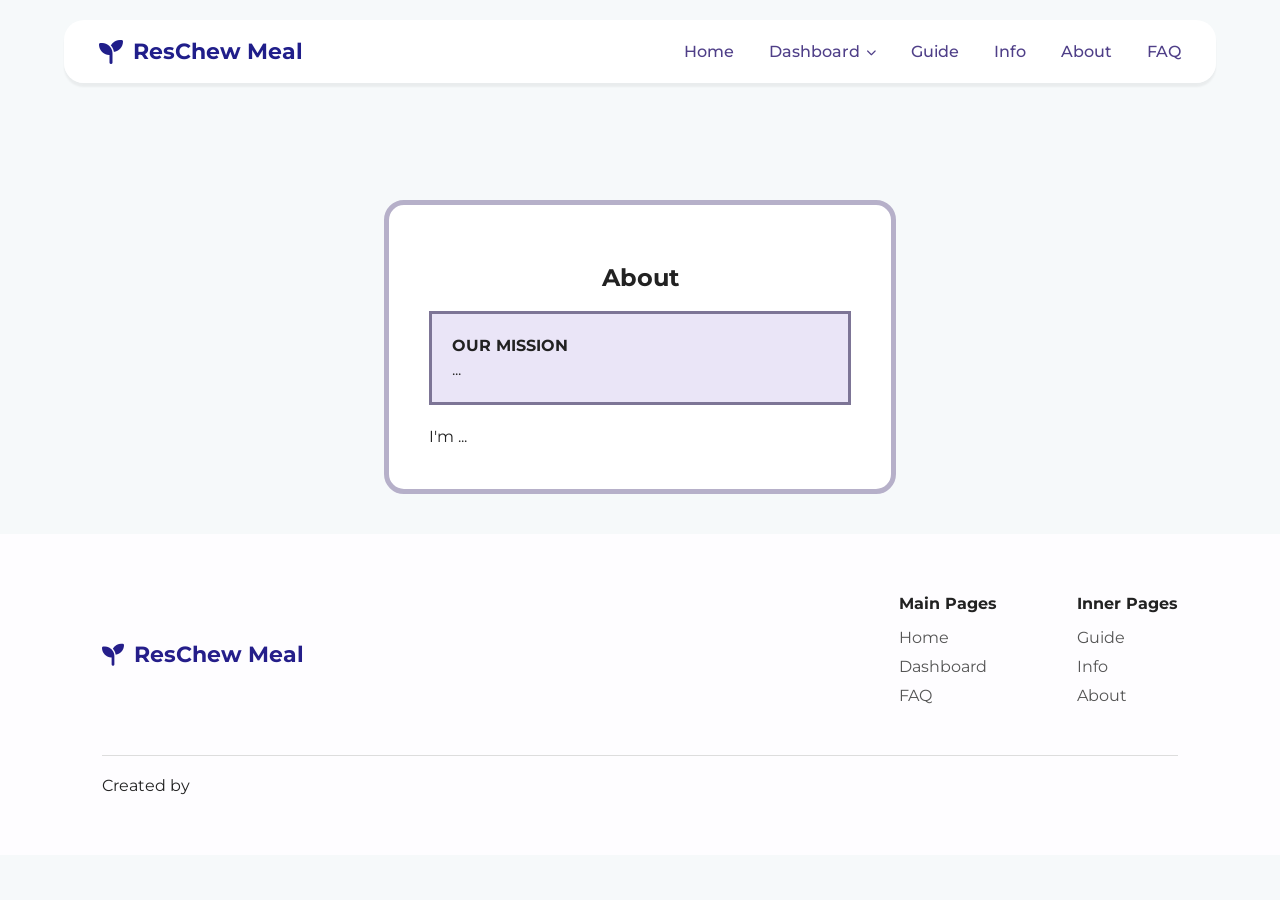
==== templates/about.html @ 02ee984f "draft" ====
<!DOCTYPE html>
<html lang="en-US">

<head>
    <meta charset="UTF-8">
    <meta name="viewport" content="width=device-width, initial-scale=1.0">
    <title>SPARC</title>
    <link rel="stylesheet" href="../static/style.css">
    <link href="https://fonts.googleapis.com/css2?family=Inter:wght@300;400;500;600;700;800&display=swap"
        rel="stylesheet">
    <link rel="preconnect" href="https://fonts.googleapis.com">
    <link rel="preconnect" href="https://fonts.gstatic.com" crossorigin>
    <link href="https://fonts.googleapis.com/css2?family=Montserrat:ital,wght@0,100..900;1,100..900&display=swap"
        rel="stylesheet">
    <link rel="stylesheet" href="https://cdnjs.cloudflare.com/ajax/libs/font-awesome/6.5.1/css/all.min.css">
</head>

<body>
    <header class="header">
        <nav class="navbar">
            <div class="logo">
                <i class="fa-solid fa-seedling"></i>
                <span>ResChew Meal</span>
            </div>
            <ul class="nav-links">
                <li><a href="index.html">Home</a></li>
                <li class="dropdown">
                    <a href="#" class="dropdown-toggle">Dashboard <i class="fa-solid fa-chevron-down"></i></a>
                    <ul class="dropdown-menu">
                        <li><a href="restaurant.html">Restaurant</a></li>
                        <li><a href="foodbank.html">Food Bank</a></li>
                        <li><a href="delivery.html">Delivery</a></li>
                    </ul>
                </li>
                <li><a href="guide.html">Guide</a></li>
                <li><a href="info.html">Info</a></li>
                <li><a href="about.html">About</a></li>
                <li><a href="faq.html">FAQ</a></li>
            </ul>
        </nav>
    </header>
    <div class="guide">
        <h2>About</h2>
        <div class="imp-notice">
            <p>
                <strong>OUR MISSION</strong><br>
                ...
            </p>
        </div>
        <p>
            I'm ...
        </p>
    </div>
    <footer>
        <div class="footer-container">
            <div class="footer-logo">
                <i class="fa-solid fa-seedling"></i>
                <span>ResChew Meal</span>
            </div>
            <div class="footer-links">
                <div>
                    <h4>Main Pages</h4>
                    <a href="index.html">Home</a>
                    <a href="dashboard.html">Dashboard</a>
                    <a href="faq.html">FAQ</a>
                </div>

                <div>
                    <h4>Inner Pages</h4>
                    <a href="guide.html">Guide</a>
                    <a href="info.html">Info</a>
                    <a href="about.html">About</a>
                </div>
            </div>
        </div>
        <hr>
        <p class="creator">
            Created by
        </p>
    </footer>

</body>

</html>
---- static/style.css ----
* {
    margin: 0;
    padding: 0;
    box-sizing: border-box;
}

body {
    font-family: "Montserrat", sans-serif;
    color: #222;
    background: #f6f9fa;
}

a {
    text-decoration: none;
    color: inherit;
}

ul {
    list-style: none;
}

.header {
    position: fixed;
    top: 20px;
    left: 50%;
    transform: translateX(-50%);
    width: 90%;
    max-width: 1200px;
    z-index: 1000;
}

.navbar {
    display: flex;
    justify-content: space-between;
    align-items: center;
    padding: 18px 35px;
    background: #fffffff2;
    border-radius: 20px;
    box-shadow: 0 4px 2px rgba(0, 0, 0, .05);
}

.logo {
    display: flex;
    align-items: center;
    gap: 10px;
    font-size: 22px;
    font-weight: 700;
    color: #201e8a;
}

.logo i {
    font-size: 24px;
}

.nav-links {
    display: flex;
    gap: 35px;
}

.nav-links a {
    font-weight: 500;
    transition: .5s;
    color: #4f3f88;
}

.nav-links a:hover {
    color: #180d35;
    font-weight: bold;
}

footer {
    padding: 60px 8%;
    background: #fefdff;
}

.footer-container {
    display: flex;
    justify-content: space-between;
    flex-wrap: wrap;
    gap: 50px;
}

.footer-logo {
    display: flex;
    align-items: center;
    gap: 10px;
    font-size: 22px;
    font-weight: 700;
    color: #251e8a;
}

.footer-links {
    display: flex;
    gap: 80px;
}

.footer-links h4 {
    margin-bottom: 15px;
}

.footer-links a {
    display: block;
    margin-bottom: 10px;
    color: #555;
}

.footer-links a:hover {
    color: #1e208a;
}

hr {
    margin: 40px 0 20px;
    border: none;
    border-top: 1px solid #ddd;
}

.copyright {
    text-align: center;
    color: #777;
}

.hero {
    min-height: 85vh;
    display: flex;
    justify-content: center;
    align-items: center;
    text-align: center;
    padding: 120px 10% 60px;
    background-image: url("background.png");
    background-size: cover;
    background-position: center;
    background-repeat: no-repeat;
}

.hero-content {
    max-width: 900px;
}

.hero h1 {
    font-size: 4.5rem;
    line-height: 1.1;
    font-weight: 700;
    color: #1f1d2b;
    margin-bottom: 25px;
}

.hero h4 {
    font-size: 1.35rem;
    color: #5c5c6d;
}

.hero-content>a {
    background: #5c5d8a;
    color: #ffffff;
    padding: 12px 22px;
    border-radius: 25px;
    transition: .3s;
}

.hero-content>a:hover {
    background: #080d58;
    transform: translateY(-2px);
}

.dashboard-container {
    display: flex;
    gap: 30px;
    padding: 200px 40px 40px;
    max-width: 1400px;
    width: 90%;
    margin: 0 auto;
}

#map {
    width: 100%;
    height: 600px;
}

.dropdown {
    position: relative;
}

.dropdown-toggle {
    display: flex;
    align-items: center;
    gap: 6px;
}

.dropdown-toggle i {
    font-size: 10px;
    transition: transform 0.3s ease;
}

.dropdown-menu {
    position: absolute;
    top: calc(100% + 12px);
    right: 0;
    min-width: 170px;
    padding: 10px;
    background: #ffffff;
    border-radius: 14px;
    box-shadow: 0 8px 25px rgba(0, 0, 0, 0.12);
    opacity: 0;
    visibility: hidden;
    transform: translateY(-8px);
    transition: all 0.25s ease;
}

.dropdown-menu li {
    width: 100%;
}

.dropdown-menu a {
    display: block;
    padding: 10px 14px;
    border-radius: 10px;
    color: #4f3f88;
    font-weight: 500;
}

.dropdown-menu a:hover {
    background: #f1eff9;
    color: #201e8a;
}

.dropdown:hover .dropdown-menu {
    opacity: 1;
    visibility: visible;
    transform: translateY(0);
}

.dropdown:hover .dropdown-toggle i {
    transform: rotate(180deg);
}

.restaurant-layout {
    display: flex;
    min-height: 100vh;
    padding-top: 120px;
}

.restaurant-sidebar {
    width: 240px;
    min-height: calc(100vh - 120px);
    padding: 30px 20px;
    background: #ffffff;
    border-right: 1px solid #e8e8e8;
    border-radius: 10px;
}

.sidebar-title {
    display: flex;
    align-items: center;
    gap: 10px;
    padding: 0 15px;
    margin-bottom: 35px;

    font-size: 20px;
    font-weight: 700;
    color: #201e8a;
}

.sidebar-title i {
    font-size: 22px;
}

.sidebar-nav {
    display: flex;
    flex-direction: column;
    gap: 8px;
}

.sidebar-link {
    display: flex;
    align-items: center;
    gap: 14px;

    padding: 13px 15px;
    border-radius: 12px;

    color: #555;
    font-weight: 500;

    transition: 0.2s ease;
}

.sidebar-link i {
    width: 20px;
    text-align: center;
}

.sidebar-link:hover {
    background: #f1eff9;
    color: #201e8a;
}

.sidebar-link.active {
    background: #e9e7f7;
    color: #201e8a;
    font-weight: 600;
}

.restaurant-content {
    flex: 1;
    padding: 40px;
}

.dashboard-page h1 {
    margin-bottom: 10px;
    font-size: 32px;
    color: #201e8a;
}

.dashboard-page p {
    color: #666;
}

.hidden {
    display: none;
}

.post-header {
    margin-bottom: 25px;
}

.post-header h1 {
    margin-bottom: 8px;
}

.post-header p {
    color: #666;
}

.post-container {
    display: flex;
    gap: 25px;
    width: 100%;
    height: 600px;
}

.post-map-container {
    flex: 1;
    min-width: 0;
    border-radius: 16px;
    overflow: hidden;
    background: #ddd;
}

#map {
    width: 100%;
    height: 100%;
}

.post-form {
    width: 350px;
    padding: 25px;
    background: #ffffff;
    border-radius: 16px;
    box-shadow: 0 4px 20px rgba(0, 0, 0, 0.06);
    overflow-y: auto;
}

.post-form h2 {
    margin-bottom: 25px;
    font-size: 22px;
    color: #201e8a;
}

.form-group {
    margin-bottom: 20px;
}

.form-group label {
    display: block;
    margin-bottom: 8px;
    font-size: 14px;
    font-weight: 600;
    color: #444;
}

.form-group label i {
    margin-right: 6px;
    color: #4f3f88;
}

.form-group input,
.form-group textarea {
    width: 100%;
    padding: 11px 13px;
    border: 1px solid #ddd;
    border-radius: 10px;
    font-family: inherit;
    font-size: 14px;
    outline: none;
    transition: 0.2s;
}

.form-group input:focus,
.form-group textarea:focus {
    border-color: #4f3f88;
    box-shadow: 0 0 0 3px rgba(79, 63, 136, 0.08);
}

.form-group textarea {
    resize: vertical;
}

#use-map-btn {
    width: 100%;
    margin-top: 8px;
    padding: 9px;
    border: none;
    border-radius: 9px;
    background: #f1eff9;
    color: #4f3f88;
    font-family: inherit;
    font-weight: 600;
    cursor: pointer;
    transition: 0.2s;
}

#use-map-btn:hover {
    background: #e4e1f3;
}

.post-button {
    width: 100%;
    padding: 13px;
    border: none;
    border-radius: 10px;
    background: #5c5d8a;
    color: white;
    font-family: inherit;
    font-size: 15px;
    font-weight: 600;
    cursor: pointer;
    transition: 0.2s;
}

.post-button:hover {
    background: #080d58;
    transform: translateY(-1px);
}

.guide {
    width: 40%;
    max-width: 900px;
    margin: 200px auto 40px;
    display: flex;
    flex-direction: column;
    padding: 40px;
    border: 5px solid #b6b0c9;
    border-radius: 20px;
    background: white;
    font-family: "Montserrat", sans-serif;
    line-height: 1.5;
}

.guide>h2 {
    text-align: center;
    padding: 15px;
}

.imp-notice {
    border: 3px solid #7d7596;
    padding: 20px;
    background-color: #eae5f7;
    margin-bottom: 20px;
}

.guide>h3 {
    padding: 10px;
    text-align: center;
}

.guide>h4 {
    margin-top: 20px;
    text-align: left;
    padding: 5px;
    padding-left: 0px;

    font-size: 1.07rem;
}
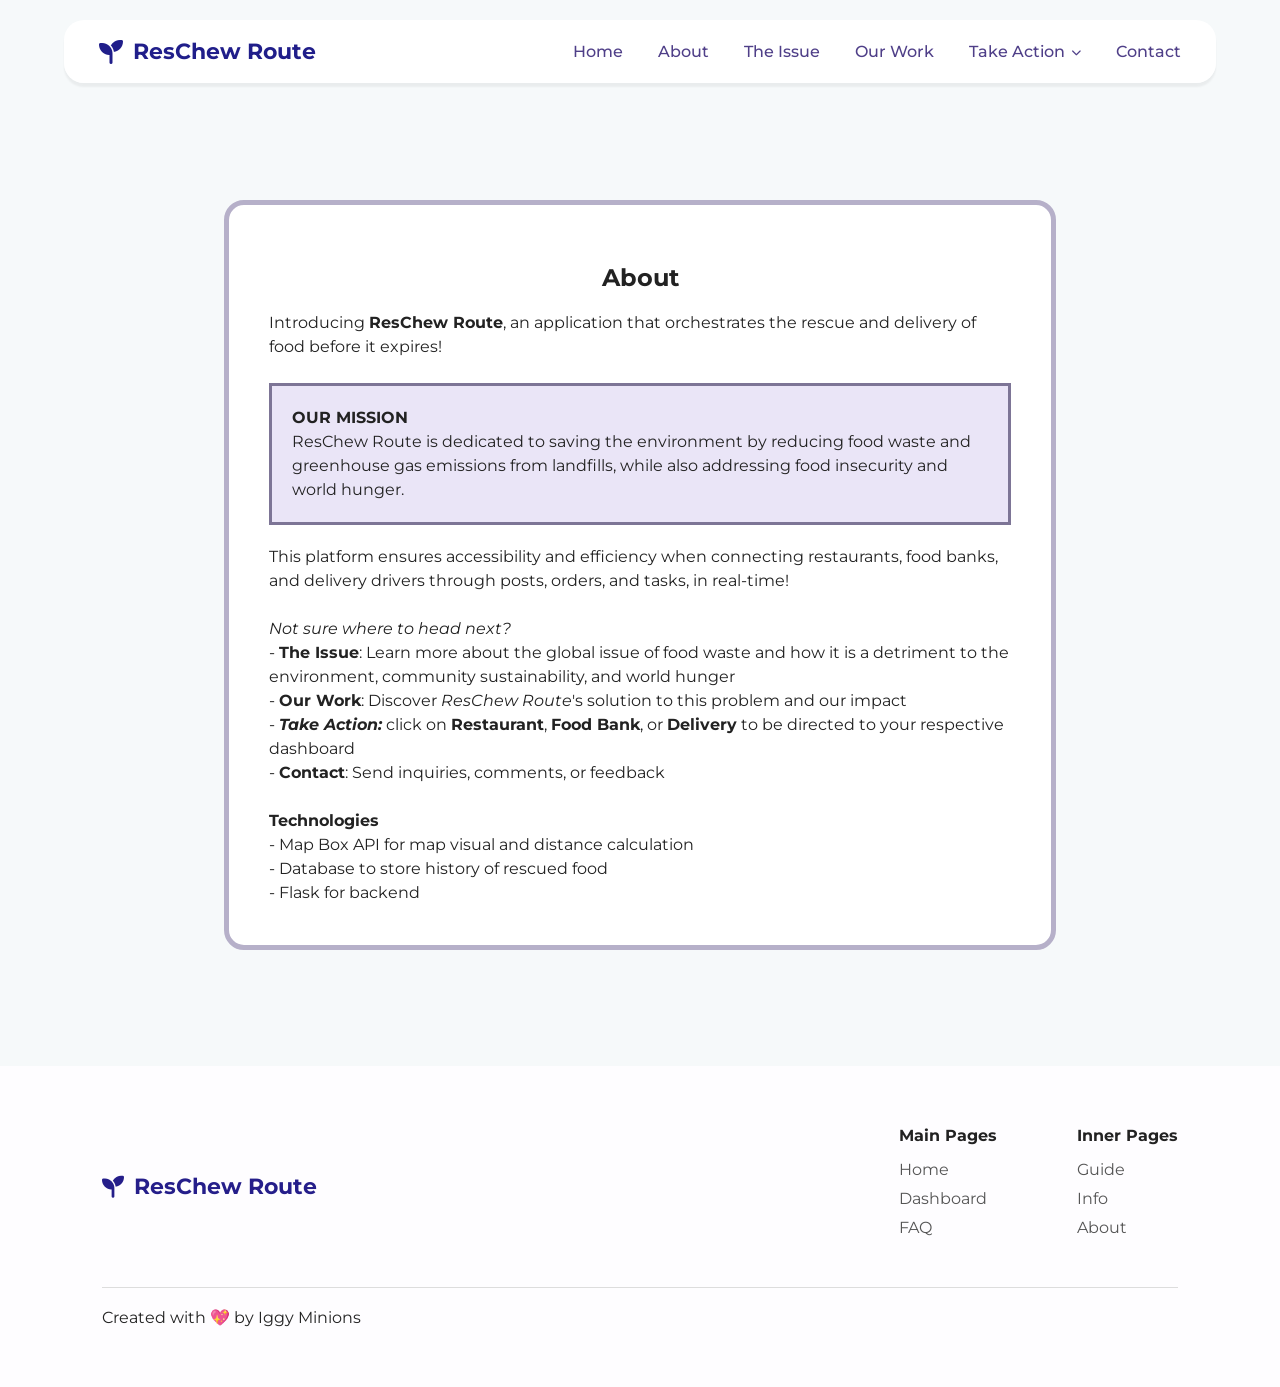
==== commit a2809fa1: "created new pages" ====
--- a/templates/about.html
+++ b/templates/about.html
@@ -4,7 +4,7 @@
 <head>
     <meta charset="UTF-8">
     <meta name="viewport" content="width=device-width, initial-scale=1.0">
-    <title>SPARC</title>
+    <title>ResChew Route</title>
     <link rel="stylesheet" href="../static/style.css">
     <link href="https://fonts.googleapis.com/css2?family=Inter:wght@300;400;500;600;700;800&display=swap"
         rel="stylesheet">
@@ -20,42 +20,59 @@
         <nav class="navbar">
             <div class="logo">
                 <i class="fa-solid fa-seedling"></i>
-                <span>ResChew Meal</span>
+                <span>ResChew Route</span>
             </div>
             <ul class="nav-links">
                 <li><a href="index.html">Home</a></li>
+                <li><a href="about.html">About</a></li>
+                <li><a href="issue.html">The Issue</a></li>
+                <li><a href="ourwork.html">Our Work</a></li>
                 <li class="dropdown">
-                    <a href="#" class="dropdown-toggle">Dashboard <i class="fa-solid fa-chevron-down"></i></a>
+                    <a href="#" class="dropdown-toggle">Take Action<i class="fa-solid fa-chevron-down"></i></a>
                     <ul class="dropdown-menu">
                         <li><a href="restaurant.html">Restaurant</a></li>
                         <li><a href="foodbank.html">Food Bank</a></li>
                         <li><a href="delivery.html">Delivery</a></li>
                     </ul>
                 </li>
-                <li><a href="guide.html">Guide</a></li>
-                <li><a href="info.html">Info</a></li>
-                <li><a href="about.html">About</a></li>
-                <li><a href="faq.html">FAQ</a></li>
+                <li><a href="contact.html">Contact</a></li>
             </ul>
         </nav>
     </header>
     <div class="guide">
         <h2>About</h2>
+        <p>Introducing <strong>ResChew Route</strong>, an application that orchestrates the rescue and delivery of food before it expires!</p>
+        <br>
         <div class="imp-notice">
             <p>
                 <strong>OUR MISSION</strong><br>
-                ...
+                ResChew Route is dedicated to saving the environment by reducing food waste and greenhouse gas emissions from landfills, while also addressing food insecurity and world hunger. 
             </p>
         </div>
+        <p>This platform ensures accessibility and efficiency when connecting restaurants, food banks, and delivery drivers through posts, orders, and tasks, in real-time!</p>
+        <br><p><em>Not sure where to head next?</em></p>
         <p>
-            I'm ...
+        <ul>
+            <li>-   <strong><a href="issue.html">The Issue</a></strong>:  Learn more about the global issue of food waste and how it is a detriment to the environment, community sustainability, and world hunger</li>
+            <li>-   <strong><a href="ourwork.html">Our Work</a></strong>: Discover <em>ResChew Route</em>'s solution to this problem and our impact</li>
+            <li>-   <strong><em>Take Action:</em></strong> click on <strong><a href="restaurant.html">Restaurant</a></strong>, <strong><a href="foodbank.html">Food Bank</a></strong>, or <strong><a href="delivery.html">Delivery</a></strong> to be directed to your respective dashboard</li>
+            <li>-   <strong><a href="ourwork.html">Contact</a></strong>: Send inquiries, comments, or feedback</li>
+        </ul>
         </p>
+        <br>
+        <p><strong>Technologies</strong></p>
+        <p>
+            <ul>
+                <li>-   Map Box API for map visual and distance calculation</li>
+                <li>-   Database to store history of rescued food</li>
+                <li>-   Flask for backend</li>
     </div>
+    <br><br><br><br>
     <footer>
         <div class="footer-container">
             <div class="footer-logo">
                 <i class="fa-solid fa-seedling"></i>
-                <span>ResChew Meal</span>
+                <span>ResChew Route</span>
             </div>
             <div class="footer-links">
                 <div>
@@ -75,7 +92,7 @@
         </div>
         <hr>
         <p class="creator">
-            Created by
+            Created with 💖 by Iggy Minions 
         </p>
     </footer>
 
--- a/static/style.css
+++ b/static/style.css
@@ -443,8 +443,7 @@
 }
 
 .guide {
-    width: 40%;
-    max-width: 900px;
+    width: 65%;
     margin: 200px auto 40px;
     display: flex;
     flex-direction: column;
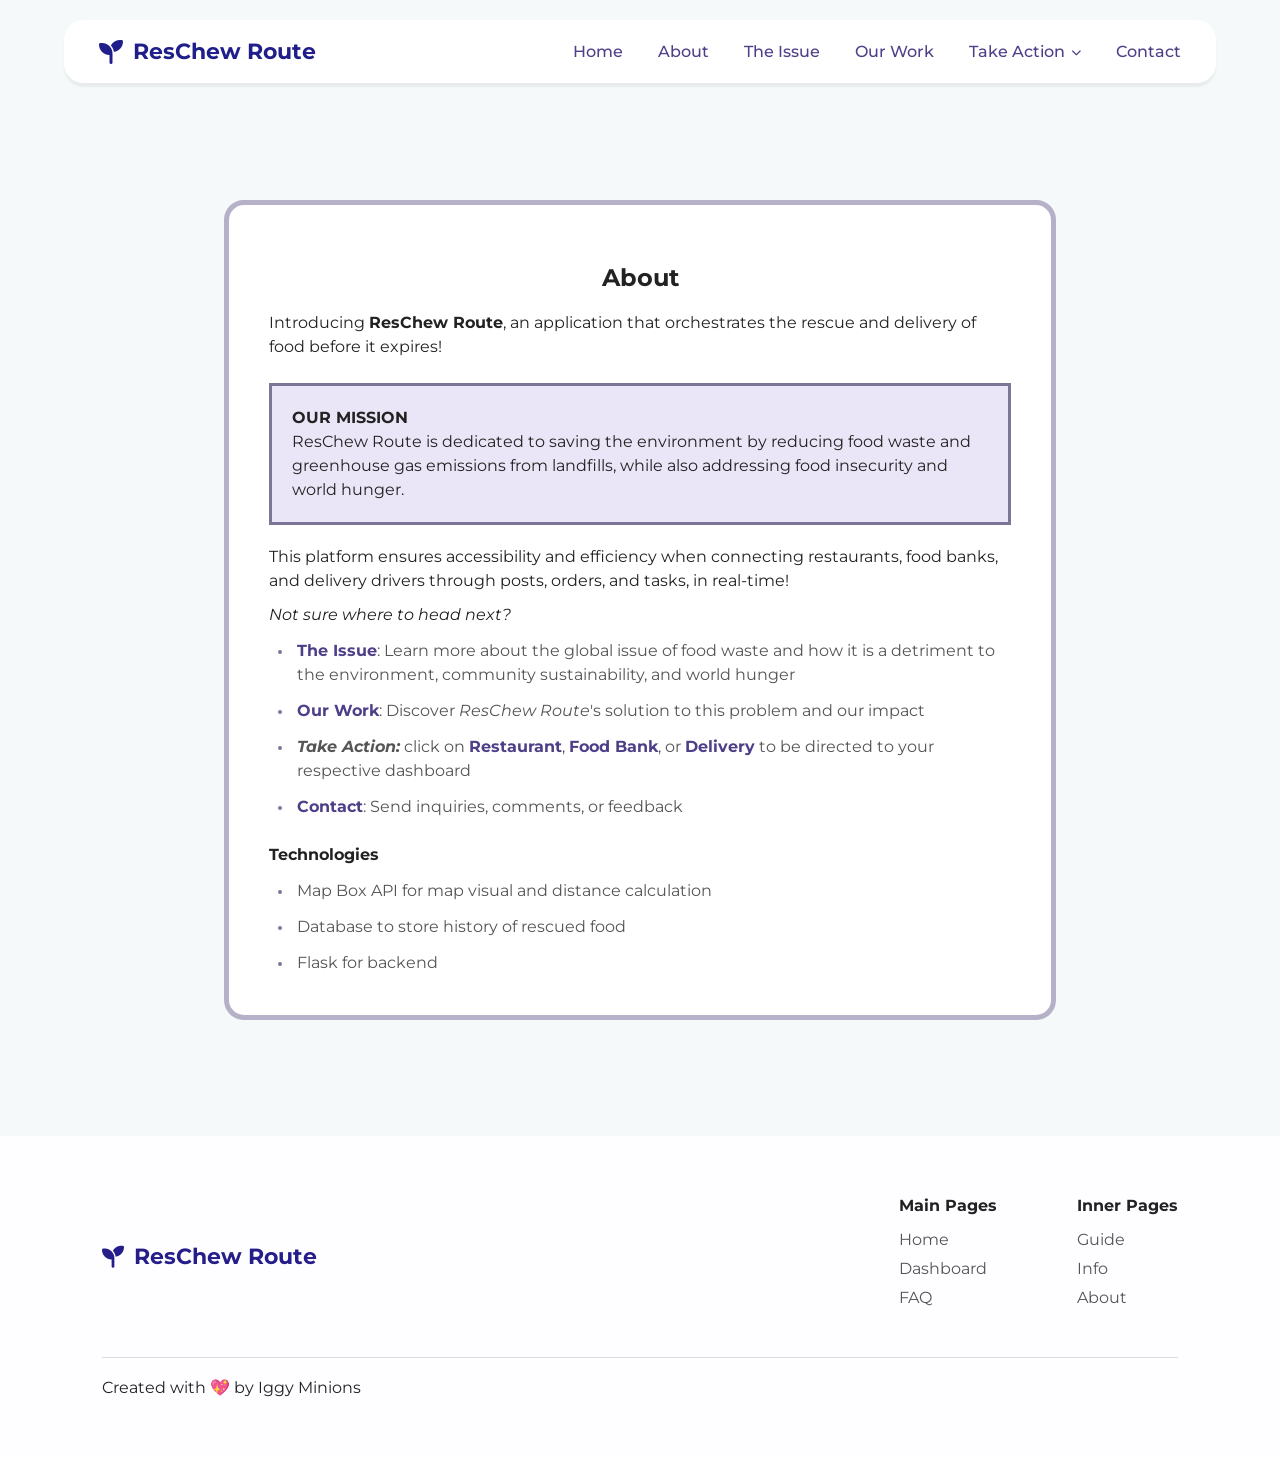
==== commit 45053e97: "1 and 4" ====
--- a/templates/about.html
+++ b/templates/about.html
@@ -50,22 +50,22 @@
             </p>
         </div>
         <p>This platform ensures accessibility and efficiency when connecting restaurants, food banks, and delivery drivers through posts, orders, and tasks, in real-time!</p>
-        <br><p><em>Not sure where to head next?</em></p>
-        <p>
-        <ul>
-            <li>-   <strong><a href="issue.html">The Issue</a></strong>:  Learn more about the global issue of food waste and how it is a detriment to the environment, community sustainability, and world hunger</li>
-            <li>-   <strong><a href="ourwork.html">Our Work</a></strong>: Discover <em>ResChew Route</em>'s solution to this problem and our impact</li>
-            <li>-   <strong><em>Take Action:</em></strong> click on <strong><a href="restaurant.html">Restaurant</a></strong>, <strong><a href="foodbank.html">Food Bank</a></strong>, or <strong><a href="delivery.html">Delivery</a></strong> to be directed to your respective dashboard</li>
-            <li>-   <strong><a href="ourwork.html">Contact</a></strong>: Send inquiries, comments, or feedback</li>
-        </ul>
-        </p>
+        <div class="about-next-steps">
+            <p><em>Not sure where to head next?</em></p>
+            <ul class="jot-points">
+                <li><strong><a href="issue.html">The Issue</a></strong>: Learn more about the global issue of food waste and how it is a detriment to the environment, community sustainability, and world hunger</li>
+                <li><strong><a href="ourwork.html">Our Work</a></strong>: Discover <em>ResChew Route</em>'s solution to this problem and our impact</li>
+                <li><strong><em>Take Action:</em></strong> click on <strong><a href="restaurant.html">Restaurant</a></strong>, <strong><a href="foodbank.html">Food Bank</a></strong>, or <strong><a href="delivery.html">Delivery</a></strong> to be directed to your respective dashboard</li>
+                <li><strong><a href="contact.html">Contact</a></strong>: Send inquiries, comments, or feedback</li>
+            </ul>
+        </div>
         <br>
         <p><strong>Technologies</strong></p>
-        <p>
-            <ul>
-                <li>-   Map Box API for map visual and distance calculation</li>
-                <li>-   Database to store history of rescued food</li>
-                <li>-   Flask for backend</li>
+        <ul class="jot-points">
+            <li>Map Box API for map visual and distance calculation</li>
+            <li>Database to store history of rescued food</li>
+            <li>Flask for backend</li>
+        </ul>
     </div>
     <br><br><br><br>
     <footer>
--- a/static/style.css
+++ b/static/style.css
@@ -169,11 +169,6 @@
     max-width: 1400px;
     width: 90%;
     margin: 0 auto;
-}
-
-#map {
-    width: 100%;
-    height: 600px;
 }
 
 .dropdown {
@@ -346,7 +341,7 @@
     background: #ddd;
 }
 
-#map {
+.post-map-container #map {
     width: 100%;
     height: 100%;
 }
@@ -403,6 +398,43 @@
 
 .form-group textarea {
     resize: vertical;
+}
+
+.location-search-row,
+.coordinate-fields {
+    display: flex;
+    gap: 6px;
+}
+
+.location-search-row input,
+.coordinate-fields input {
+    min-width: 0;
+    flex: 1;
+}
+
+.location-search-btn {
+    width: 42px;
+    flex: 0 0 42px;
+    border: 0;
+    border-radius: 9px;
+    background: #5c5d8a;
+    color: #fff;
+    cursor: pointer;
+}
+
+.location-search-btn:hover {
+    background: #080d58;
+}
+
+.location-status {
+    min-height: 18px;
+    margin-top: 6px;
+    color: #4f3f88;
+    font-size: 12px;
+}
+
+.location-status.error {
+    color: #b42318;
 }
 
 #use-map-btn {
@@ -467,6 +499,178 @@
     margin-bottom: 20px;
 }
 
+.issue-guide .imp-notice {
+    width: 54%;
+    margin-bottom: -8px;
+    padding: 20px;
+    border: 3px solid #7d7596;
+    border-radius: 0;
+    background: #eae5f7;
+    position: relative;
+    box-shadow: 5px 8px 14px rgba(39, 32, 72, 0.16);
+    isolation: isolate;
+}
+
+.issue-intro {
+    display: grid;
+    grid-template-columns: 1.05fr 0.95fr;
+    gap: 34px;
+    align-items: center;
+    margin-bottom: 34px;
+}
+
+.issue-kicker {
+    margin-bottom: 8px;
+    color: #7d7596;
+    font-size: 0.78rem;
+    font-weight: 700;
+    letter-spacing: 0.08em;
+    text-transform: uppercase;
+}
+
+.issue-intro h1 {
+    margin-bottom: 14px;
+    color: #201e8a;
+    font-size: 3.5rem;
+    line-height: 1;
+}
+
+.issue-intro-copy > p:last-child {
+    max-width: 470px;
+    color: #5c5c6d;
+    font-size: 1.08rem;
+    line-height: 1.7;
+}
+
+.issue-image {
+    margin: 0;
+    overflow: hidden;
+    border: 5px solid #b6b0c9;
+    border-radius: 4px;
+    background: #eae5f7;
+    box-shadow: 7px 9px 0 #eae5f7, 9px 11px 14px rgba(39, 32, 72, 0.14);
+    transform: rotate(2deg);
+}
+
+.issue-image img {
+    display: block;
+    width: 100%;
+    aspect-ratio: 4 / 3;
+    object-fit: cover;
+}
+
+.issue-lead {
+    margin: 12px 0 24px;
+    color: #201e8a;
+    font-size: 1.2rem;
+    font-weight: 700;
+}
+
+.issue-notes {
+    display: flex;
+    flex-direction: column;
+}
+
+.issue-notes .imp-notice::after {
+    content: "";
+    position: absolute;
+    top: 0;
+    right: 0;
+    width: 22px;
+    height: 22px;
+    background: rgba(255, 255, 255, 0.42);
+    clip-path: polygon(0 0, 100% 0, 100% 100%);
+    z-index: 1;
+}
+
+.issue-notes .imp-notice h2 {
+    margin: 0 0 8px;
+    color: #37315c;
+    font-size: 1.15rem;
+    line-height: 1.2;
+}
+
+.issue-notes .imp-notice:nth-child(odd) {
+    align-self: flex-start;
+    transform: rotate(-1.8deg) translateX(5px);
+    z-index: 1;
+}
+
+.issue-notes .imp-notice:nth-child(even) {
+    align-self: flex-end;
+    margin-bottom: 20px;
+    transform: rotate(1.6deg) translateX(-5px);
+    z-index: 2;
+}
+
+.issue-notes .imp-notice:nth-child(1) {
+    width: 56%;
+    transform: rotate(-2.2deg) translate(8px, 2px);
+}
+
+.issue-notes .imp-notice:nth-child(2) {
+    width: 51%;
+    transform: rotate(1.2deg) translate(-12px, -4px);
+}
+
+.issue-notes .imp-notice:nth-child(3) {
+    width: 58%;
+    align-self: flex-end;
+    margin-bottom: -12px;
+    transform: rotate(-1deg) translate(-12px, -1px);
+}
+
+.issue-notes .imp-notice:nth-child(4) {
+    width: 53%;
+    align-self: flex-start;
+    margin-bottom: 14px;
+    transform: rotate(2.4deg) translate(12px, -7px);
+}
+
+.issue-notes .imp-notice:nth-child(5) {
+    width: 50%;
+    margin-bottom: -10px;
+    transform: rotate(-2.6deg) translate(2px, 4px);
+}
+
+.issue-notes .imp-notice:nth-child(6) {
+    width: 57%;
+    transform: rotate(1.9deg) translate(-16px, -3px);
+}
+
+.source-note {
+    margin-top: 28px;
+    font-size: 0.85rem;
+    color: #666;
+}
+
+.source-note a {
+    color: #4f3f88;
+    text-decoration: underline;
+}
+
+@media (max-width: 600px) {
+    .issue-intro {
+        grid-template-columns: 1fr;
+        gap: 24px;
+    }
+
+    .issue-intro h1 {
+        font-size: 2.4rem;
+    }
+
+    .issue-image {
+        max-width: 92%;
+        justify-self: center;
+    }
+
+    .issue-notes .imp-notice:nth-child(n) {
+        width: 100%;
+        margin-bottom: 20px;
+        transform: none;
+    }
+}
+
 .guide>h3 {
     padding: 10px;
     text-align: center;
@@ -479,4 +683,162 @@
     padding-left: 0px;
 
     font-size: 1.07rem;
+}
+
+.about-next-steps {
+    margin-top: 10px;
+}
+
+.jot-points {
+    display: grid;
+    gap: 12px;
+    margin-top: 12px;
+    padding-left: 24px;
+    list-style: disc;
+}
+
+.jot-points li {
+    padding-left: 4px;
+    color: #555;
+}
+
+.jot-points li::marker {
+    color: #7d7596;
+    font-size: 0.8em;
+}
+
+.jot-points a {
+    color: #4f3f88;
+}
+
+.jot-points a:hover {
+    color: #201e8a;
+    text-decoration: underline;
+}
+
+.history-header {
+    margin-bottom: 25px;
+}
+
+.history-header h1 {
+    margin-bottom: 8px;
+}
+
+.history-list {
+    display: flex;
+    flex-direction: column;
+    gap: 15px;
+}
+
+.history-card {
+    background: white;
+    border-radius: 6px;
+    padding: 22px;
+    border: 1px solid #eeeeee;
+}
+
+.history-card-header {
+    display: flex;
+    justify-content: space-between;
+    align-items: flex-start;
+    margin-bottom: 20px;
+}
+
+.history-card-header h2 {
+    margin-bottom: 5px;
+    color: #201e8a;
+    font-size: 21px;
+}
+
+.post-date {
+    font-size: 12px;
+    color: #888;
+}
+
+.history-details {
+    display: grid;
+    grid-template-columns: repeat(3, 1fr);
+    gap: 15px;
+}
+
+.history-detail {
+    display: flex;
+    align-items: flex-start;
+    gap: 10px;
+    padding: 12px;
+    background: #f7f6fb;
+    border-radius: 10px;
+}
+
+.history-detail i {
+    color: #4f3f88;
+    margin-top: 3px;
+}
+
+.history-detail span {
+    display: block;
+    font-size: 12px;
+    color: #888;
+    margin-bottom: 4px;
+}
+
+.history-detail strong {
+    display: block;
+    font-size: 14px;
+    color: #333;
+}
+
+.history-notes {
+    display: flex;
+    gap: 8px;
+    align-items: flex-start;
+    margin-top: 15px;
+    padding-top: 15px;
+    border-top: 1px solid #eee;
+    color: #666;
+    font-size: 14px;
+}
+
+.history-notes i {
+    color: #4f3f88;
+    margin-top: 3px;
+}
+
+.delete-post-btn {
+    border: none;
+    background: #fceeee;
+    color: #b33a3a;
+    padding: 5px 7px;
+    border-radius: 9px;
+    font-family: inherit;
+    font-weight: 600;
+    cursor: pointer;
+    transition: 0.2s;
+}
+
+.delete-post-btn:hover {
+    background: #f8dcdc;
+}
+
+.empty-history {
+    text-align: center;
+    padding: 70px 20px;
+    background: white;
+    border-radius: 16px;
+    color: #777;
+}
+
+.empty-history i {
+    font-size: 40px;
+    color: #b6b0c9;
+    margin-bottom: 15px;
+}
+
+.empty-history h3 {
+    margin-bottom: 8px;
+    color: #444;
+}
+
+.empty-history p {
+    color: #888;
 }
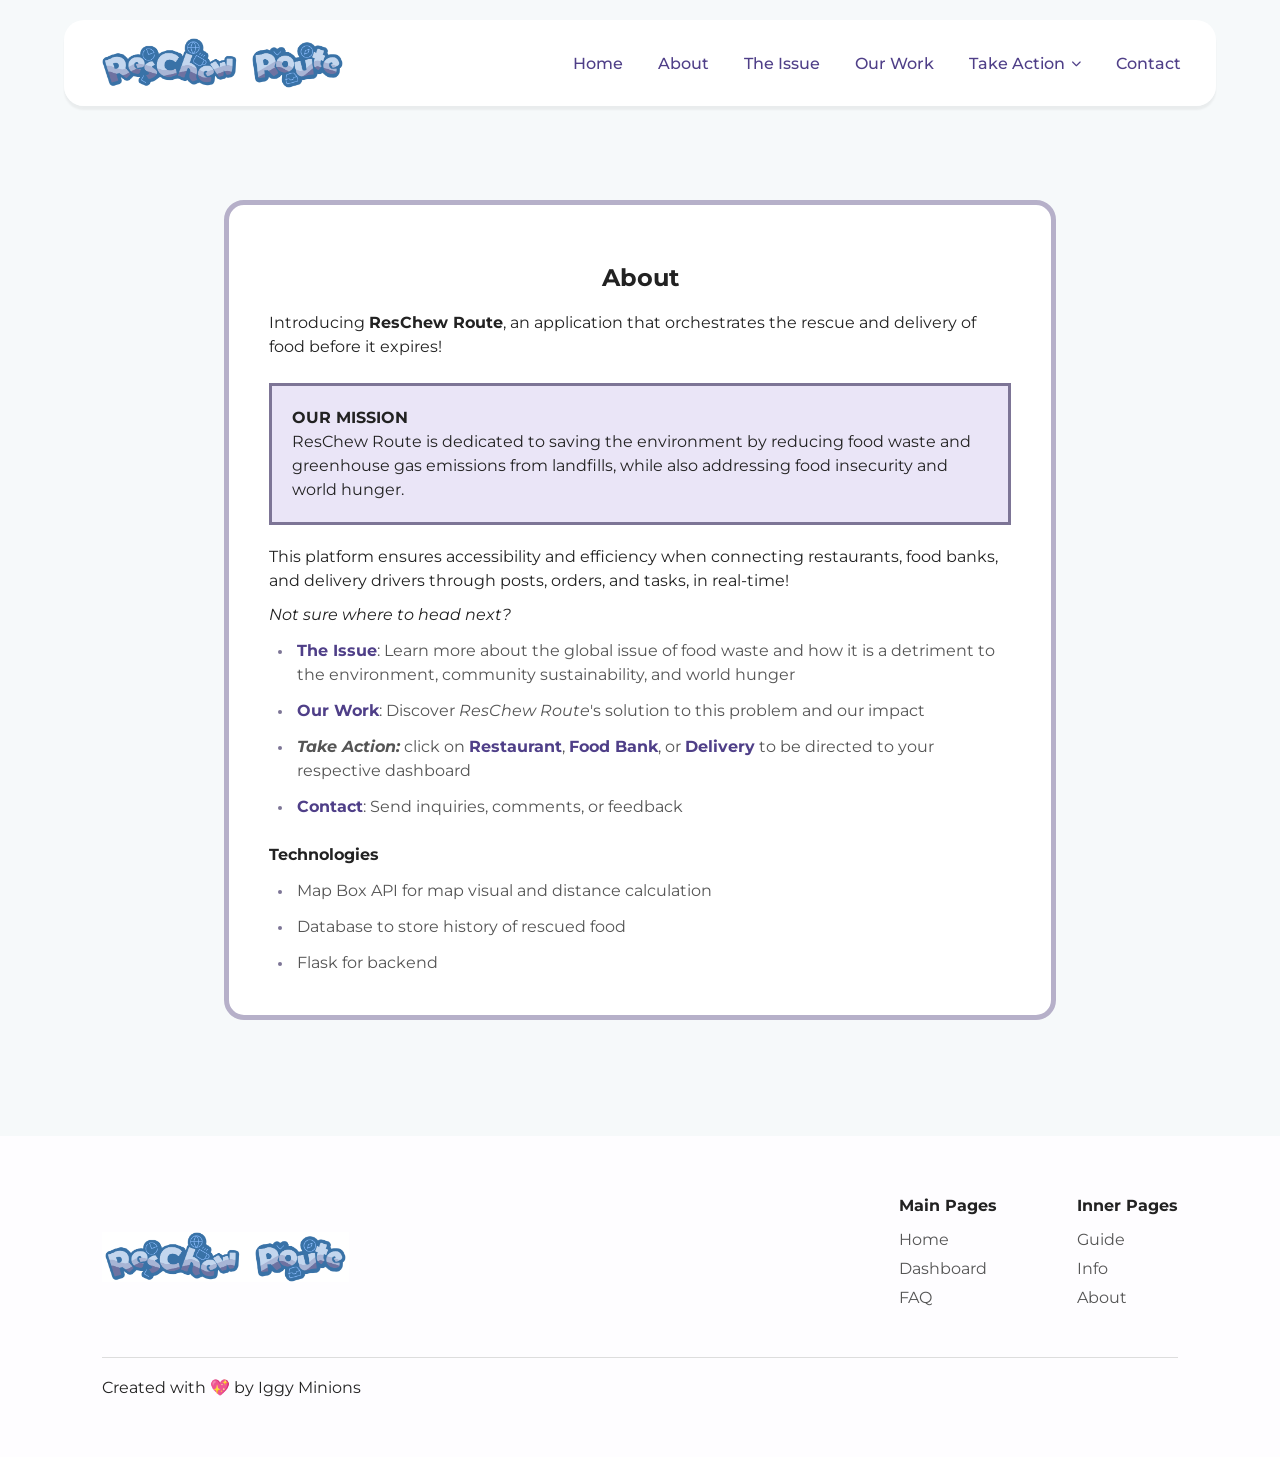
==== commit 1c707ddf: "logooo" ====
--- a/templates/about.html
+++ b/templates/about.html
@@ -19,8 +19,7 @@
     <header class="header">
         <nav class="navbar">
             <div class="logo">
-                <i class="fa-solid fa-seedling"></i>
-                <span>ResChew Route</span>
+                <img src="../imgs/Logo3.png" alt="ResChew Meal">
             </div>
             <ul class="nav-links">
                 <li><a href="index.html">Home</a></li>
@@ -71,8 +70,7 @@
     <footer>
         <div class="footer-container">
             <div class="footer-logo">
-                <i class="fa-solid fa-seedling"></i>
-                <span>ResChew Route</span>
+                <img src="../imgs/Logo3.png" alt="ResChew Meal">
             </div>
             <div class="footer-links">
                 <div>
--- a/static/style.css
+++ b/static/style.css
@@ -301,13 +301,100 @@
 }
 
 .dashboard-page h1 {
-    margin-bottom: 10px;
     font-size: 32px;
     color: #201e8a;
 }
 
 .dashboard-page p {
+    margin: 0;
     color: #666;
+}
+
+.dashboard-welcome {
+    margin-bottom: 42px;
+}
+
+.dashboard-welcome h1 {
+    margin-bottom: 12px;
+    font-size: clamp(2.2rem, 4vw, 3.1rem);
+    line-height: 1.05;
+}
+
+.dashboard-welcome p {
+    color: #4f3f88;
+    font-size: 1.2rem;
+}
+
+.dashboard-impact {
+    display: grid;
+    grid-template-columns: minmax(170px, 205px) minmax(0, 1fr);
+    align-items: center;
+    gap: 22px 26px;
+    max-width: 850px;
+}
+
+.dashboard-stat-card {
+    min-height: 112px;
+    padding: 20px 22px;
+    border: 3px solid #4f3f88;
+    border-radius: 14px 20px 16px 12px;
+    background: #ffffff;
+    box-shadow: 7px 7px 0 #e8e3f1;
+}
+
+.dashboard-stat-card strong {
+    display: block;
+    margin-bottom: 2px;
+    color: #201e8a;
+    font-size: clamp(2rem, 4vw, 2.7rem);
+    line-height: 1;
+}
+
+.dashboard-stat-label,
+.dashboard-stat-detail {
+    display: block;
+}
+
+.dashboard-stat-label {
+    color: #201e8a;
+    font-size: 1.1rem;
+    font-weight: 600;
+}
+
+.dashboard-stat-detail {
+    margin-top: 6px;
+    color: #777;
+    font-size: 12px;
+}
+
+.dashboard-impact-copy {
+    max-width: 500px;
+    color: #4f3f88 !important;
+    font-size: 1.15rem;
+    line-height: 1.45;
+}
+
+@media (max-width: 600px) {
+    .restaurant-content {
+        padding: 30px 22px;
+    }
+
+    .dashboard-welcome {
+        margin-bottom: 32px;
+    }
+
+    .dashboard-impact {
+        grid-template-columns: minmax(0, 1fr);
+        gap: 16px;
+    }
+
+    .dashboard-stat-card {
+        width: min(100%, 220px);
+    }
+
+    .dashboard-impact-copy {
+        font-size: 1.05rem;
+    }
 }
 
 .hidden {
@@ -716,6 +803,163 @@
     text-decoration: underline;
 }
 
+.work-page {
+    max-width: 1200px;
+    margin: 0 auto;
+    padding: 190px 5% 70px;
+}
+
+.work-intro {
+    max-width: 720px;
+    margin-bottom: 55px;
+}
+
+.work-kicker {
+    margin-bottom: 10px;
+    color: #7d7596;
+    font-size: 0.8rem;
+    font-weight: 700;
+    letter-spacing: 0.08em;
+    text-transform: uppercase;
+}
+
+.work-intro h1 {
+    margin-bottom: 16px;
+    color: #201e8a;
+    font-size: 3.4rem;
+    line-height: 1.05;
+}
+
+.work-intro > p:last-child {
+    color: #5c5c6d;
+    font-size: 1.1rem;
+    line-height: 1.7;
+}
+
+.work-flow {
+    display: flex;
+    align-items: stretch;
+    gap: 18px;
+}
+
+.work-step {
+    flex: 1;
+    min-width: 0;
+    padding: 28px 25px;
+    border: 3px solid #b6b0c9;
+    border-radius: 4px;
+    background: #eae5f7;
+    box-shadow: 6px 7px 0 #d8d2e8;
+}
+
+.work-step:nth-of-type(2) {
+    transform: translateY(18px);
+    background: #f1eff9;
+}
+
+.work-step-number {
+    margin-bottom: 22px;
+    color: #7d7596;
+    font-size: 0.8rem;
+    font-weight: 700;
+}
+
+.work-step-icon {
+    margin-bottom: 18px;
+    color: #4f3f88;
+    font-size: 2rem;
+}
+
+.work-step h2 {
+    margin-bottom: 12px;
+    color: #201e8a;
+    font-size: 1.35rem;
+}
+
+.work-step p {
+    min-height: 105px;
+    color: #555;
+    line-height: 1.6;
+}
+
+.work-status {
+    display: block;
+    margin-top: 20px;
+    color: #7d7596;
+    font-size: 0.78rem;
+    font-weight: 700;
+}
+
+.work-status i {
+    margin-right: 6px;
+}
+
+.work-status .fa-circle {
+    color: #6b9f78;
+    font-size: 0.55rem;
+}
+
+.work-connector {
+    align-self: center;
+    color: #7d7596;
+    font-size: 1.4rem;
+}
+
+.work-callout {
+    display: flex;
+    align-items: center;
+    gap: 20px;
+    max-width: 760px;
+    margin: 75px auto 0;
+    padding: 22px 28px;
+    border-left: 5px solid #7d7596;
+    background: #f1eff9;
+}
+
+.work-callout > i {
+    color: #4f3f88;
+    font-size: 1.8rem;
+}
+
+.work-callout h2 {
+    margin-bottom: 5px;
+    color: #201e8a;
+    font-size: 1.15rem;
+}
+
+.work-callout p {
+    color: #555;
+    line-height: 1.5;
+}
+
+@media (max-width: 800px) {
+    .work-flow {
+        flex-direction: column;
+    }
+
+    .work-step:nth-of-type(2) {
+        transform: none;
+    }
+
+    .work-step p {
+        min-height: 0;
+    }
+
+    .work-connector {
+        transform: rotate(90deg);
+    }
+}
+
+@media (max-width: 600px) {
+    .work-page {
+        padding-top: 150px;
+    }
+
+    .work-intro h1 {
+        font-size: 2.4rem;
+    }
+}
+
 .history-header {
     margin-bottom: 25px;
 }
@@ -746,8 +990,8 @@
 
 .history-card-header h2 {
     margin-bottom: 5px;
-    color: #201e8a;
-    font-size: 21px;
+    color: #000000;
+    font-size: 18px;
 }
 
 .post-date {
@@ -766,7 +1010,7 @@
     align-items: flex-start;
     gap: 10px;
     padding: 12px;
-    background: #f7f6fb;
+    background: #f6f5f8;
     border-radius: 10px;
 }
 
@@ -780,12 +1024,6 @@
     font-size: 12px;
     color: #888;
     margin-bottom: 4px;
-}
-
-.history-detail strong {
-    display: block;
-    font-size: 14px;
-    color: #333;
 }
 
 .history-notes {
@@ -804,7 +1042,7 @@
     margin-top: 3px;
 }
 
-.delete-post-btn {
+.delete-post-btn, .delete-request-btn {
     border: none;
     background: #fceeee;
     color: #b33a3a;
@@ -841,4 +1079,19 @@
 
 .empty-history p {
     color: #888;
+}
+
+.mapboxgl-popup-content {
+    font-family: "Montserrat", sans-serif;
+}
+
+.mapboxgl-popup-content span {
+    padding: 5px;
+    color: red;
+}
+
+.logo img, .footer-logo img {
+    height: 50px;
+    width: auto;
+    display: block;
 }
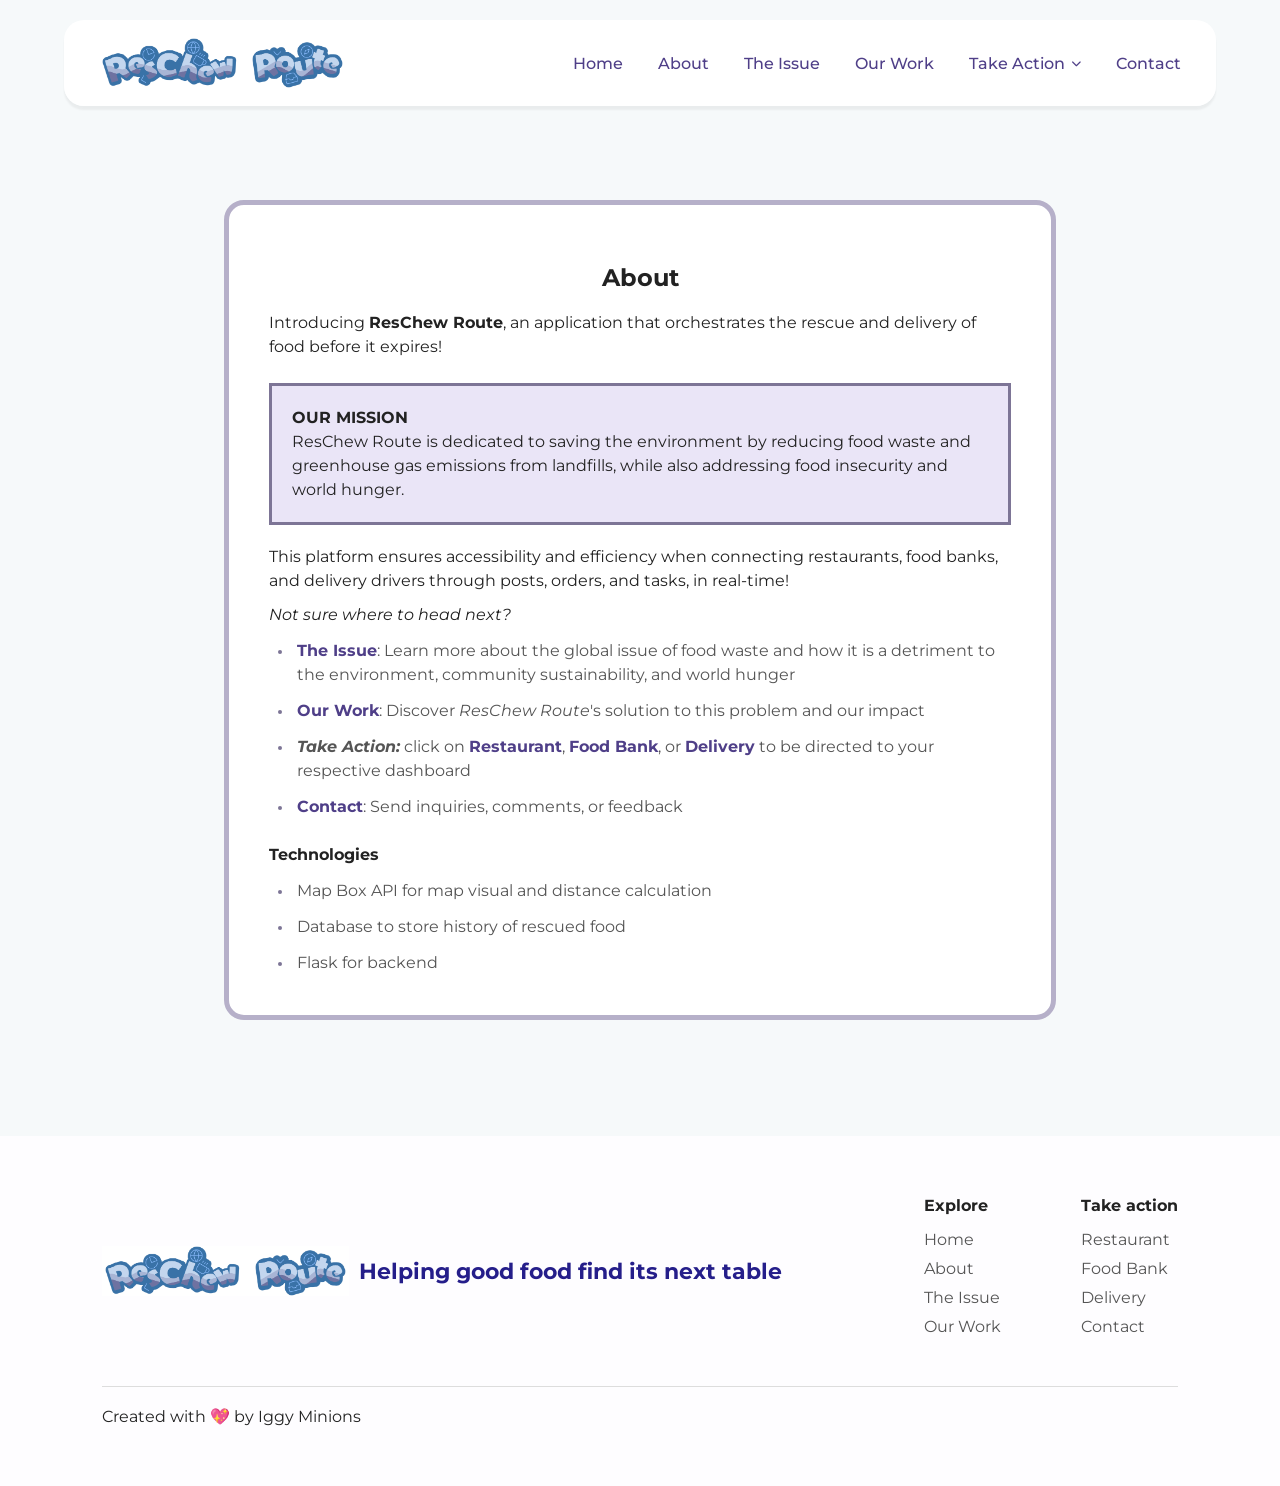
==== commit 4f2bd525: "contact and footer" ====
--- a/templates/about.html
+++ b/templates/about.html
@@ -71,20 +71,23 @@
         <div class="footer-container">
             <div class="footer-logo">
                 <img src="../imgs/Logo3.png" alt="ResChew Meal">
+                <p>Helping good food find its next table</p>
             </div>
             <div class="footer-links">
                 <div>
-                    <h4>Main Pages</h4>
+                    <h4>Explore</h4>
                     <a href="index.html">Home</a>
-                    <a href="dashboard.html">Dashboard</a>
-                    <a href="faq.html">FAQ</a>
+                    <a href="about.html">About</a>
+                    <a href="issue.html">The Issue</a>
+                    <a href="ourwork.html">Our Work</a>
                 </div>
 
                 <div>
-                    <h4>Inner Pages</h4>
-                    <a href="guide.html">Guide</a>
-                    <a href="info.html">Info</a>
-                    <a href="about.html">About</a>
+                    <h4>Take action</h4>
+                    <a href="restaurant.html">Restaurant</a>
+                    <a href="foodbank.html">Food Bank</a>
+                    <a href="delivery.html">Delivery</a>
+                    <a href="contact.html">Contact</a>
                 </div>
             </div>
         </div>
--- a/static/style.css
+++ b/static/style.css
@@ -561,6 +561,239 @@
     transform: translateY(-1px);
 }
 
+.delivery-content {
+    background: #fafaf8;
+}
+
+.delivery-heading {
+    display: flex;
+    justify-content: space-between;
+    align-items: flex-start;
+    gap: 24px;
+    margin-bottom: 30px;
+}
+
+.delivery-heading h1 {
+    margin: 4px 0 10px;
+}
+
+.eyebrow {
+    color: #d85c45 !important;
+    font-size: 12px !important;
+    font-weight: 800;
+    letter-spacing: 0.12em;
+    text-transform: uppercase;
+}
+
+.delivery-status {
+    padding: 10px 14px;
+    border: 1px solid #cfe4d7;
+    border-radius: 20px;
+    background: #eff8f1;
+    color: #287047;
+    font-size: 13px;
+    font-weight: 700;
+    white-space: nowrap;
+}
+
+.delivery-status i {
+    margin-right: 7px;
+    font-size: 8px;
+}
+
+.delivery-workspace {
+    display: grid;
+    grid-template-columns: minmax(0, 1.15fr) minmax(320px, 0.85fr);
+    gap: 24px;
+    min-height: 590px;
+}
+
+.delivery-map-container {
+    min-height: 590px;
+    overflow: hidden;
+    border: 1px solid #e5e1da;
+    border-radius: 14px;
+    background: #e5e0d8;
+}
+
+.delivery-map-container #delivery-map {
+    width: 100%;
+    height: 100%;
+}
+
+.pickup-list-panel {
+    padding: 22px;
+    border: 1px solid #e5e1da;
+    border-radius: 14px;
+    background: #fff;
+}
+
+.panel-heading,
+.pickup-card-top,
+.history-card-header {
+    display: flex;
+    justify-content: space-between;
+    align-items: flex-start;
+    gap: 12px;
+}
+
+.panel-heading {
+    padding-bottom: 16px;
+    border-bottom: 1px solid #eeeae4;
+}
+
+.panel-heading h2 {
+    margin: 0;
+    color: #201e8a;
+    font-size: 20px;
+}
+
+.panel-heading span,
+.pickup-card-top span,
+.notification-card span,
+.post-date {
+    color: #77736e;
+    font-size: 12px;
+}
+
+.pickup-list,
+.notification-list {
+    display: grid;
+    gap: 12px;
+    padding-top: 16px;
+}
+
+.pickup-card,
+.notification-card {
+    padding: 17px;
+    border: 1px solid #e8e4dd;
+    border-radius: 10px;
+    background: #fffdf9;
+}
+
+.pickup-card-top h3 {
+    margin: 0 0 5px;
+    color: #302b55;
+    font-size: 17px;
+}
+
+.pickup-card-top > i {
+    color: #d85c45;
+    font-size: 20px;
+}
+
+.pickup-location,
+.pickup-expiry {
+    display: flex;
+    gap: 9px;
+    align-items: flex-start;
+    margin: 13px 0 0;
+    color: #5f5c58 !important;
+    font-size: 13px !important;
+    line-height: 1.4;
+}
+
+.pickup-location i,
+.pickup-expiry i {
+    width: 14px;
+    color: #d85c45;
+    text-align: center;
+}
+
+.accept-button {
+    width: 100%;
+    margin-top: 16px;
+    padding: 11px 14px;
+    border: 0;
+    border-radius: 8px;
+    background: #d85c45;
+    color: #fff;
+    font-family: inherit;
+    font-weight: 700;
+    cursor: pointer;
+}
+
+.accept-button:hover {
+    background: #b94b38;
+}
+
+.foodbank-accept-button {
+    width: auto;
+    margin-top: 0;
+    padding: 8px 11px;
+    font-size: 12px;
+    white-space: nowrap;
+}
+
+.notification-card {
+    display: flex;
+    gap: 15px;
+    max-width: 720px;
+}
+
+.notification-card > i {
+    color: #287047;
+    font-size: 22px;
+}
+
+.notification-card strong {
+    color: #302b55;
+}
+
+.notification-card p {
+    margin: 5px 0;
+}
+
+.notification-count {
+    display: inline-grid;
+    min-width: 19px;
+    height: 19px;
+    place-items: center;
+    margin-left: auto;
+    border-radius: 50%;
+    background: #d85c45;
+    color: #fff;
+    font-size: 11px;
+}
+
+.delivery-badge {
+    padding: 5px 9px;
+    border-radius: 12px;
+    background: #eff8f1;
+    color: #287047;
+    font-size: 11px;
+    font-weight: 700;
+}
+
+.delivery-badge-pending {
+    background: #fff4df;
+    color: #99661f;
+}
+
+@media (max-width: 900px) {
+    .delivery-workspace {
+        grid-template-columns: 1fr;
+    }
+
+    .delivery-map-container {
+        min-height: 400px;
+    }
+}
+
+@media (max-width: 600px) {
+    .delivery-heading {
+        flex-direction: column;
+    }
+
+    .delivery-status {
+        align-self: flex-start;
+    }
+
+    .delivery-workspace {
+        min-height: 0;
+    }
+}
+
 .guide {
     width: 65%;
     margin: 200px auto 40px;
@@ -1085,6 +1318,83 @@
     font-family: "Montserrat", sans-serif;
 }
 
+.contact-page {
+    max-width: 1180px;
+    margin: 0 auto;
+    padding: 170px 40px 90px;
+}
+
+.contact-intro {
+    max-width: 720px;
+    margin-bottom: 55px;
+}
+
+.contact-intro h1 {
+    margin: 8px 0 18px;
+    color: #201e8a;
+    font-size: clamp(2.5rem, 5vw, 4.2rem);
+    line-height: 1.05;
+}
+
+.contact-layout {
+    max-width: 720px;
+}
+
+.contact-details {
+    display: grid;
+    gap: 28px;
+    padding-top: 8px;
+}
+
+.contact-detail {
+    display: flex;
+    gap: 16px;
+    align-items: flex-start;
+}
+
+.contact-icon {
+    display: grid;
+    flex: 0 0 46px;
+    width: 46px;
+    height: 46px;
+    place-items: center;
+    border-radius: 14px;
+    background: #e9e7f7;
+    color: #4f3f88;
+    font-size: 1.1rem;
+}
+
+.contact-detail h2 {
+    color: #201e8a;
+    font-size: 1.2rem;
+}
+
+.contact-detail h2 {
+    margin-bottom: 5px;
+}
+
+.contact-detail p {
+    color: #666;
+    line-height: 1.5;
+}
+
+.contact-detail a {
+    display: inline-block;
+    margin-top: 8px;
+    color: #4f3f88;
+    font-weight: 700;
+}
+
+.contact-detail a:hover {
+    color: #201e8a;
+}
+
+@media (max-width: 800px) {
+    .contact-page {
+        padding: 150px 24px 70px;
+    }
+}
+
 .mapboxgl-popup-content span {
     padding: 5px;
     color: red;
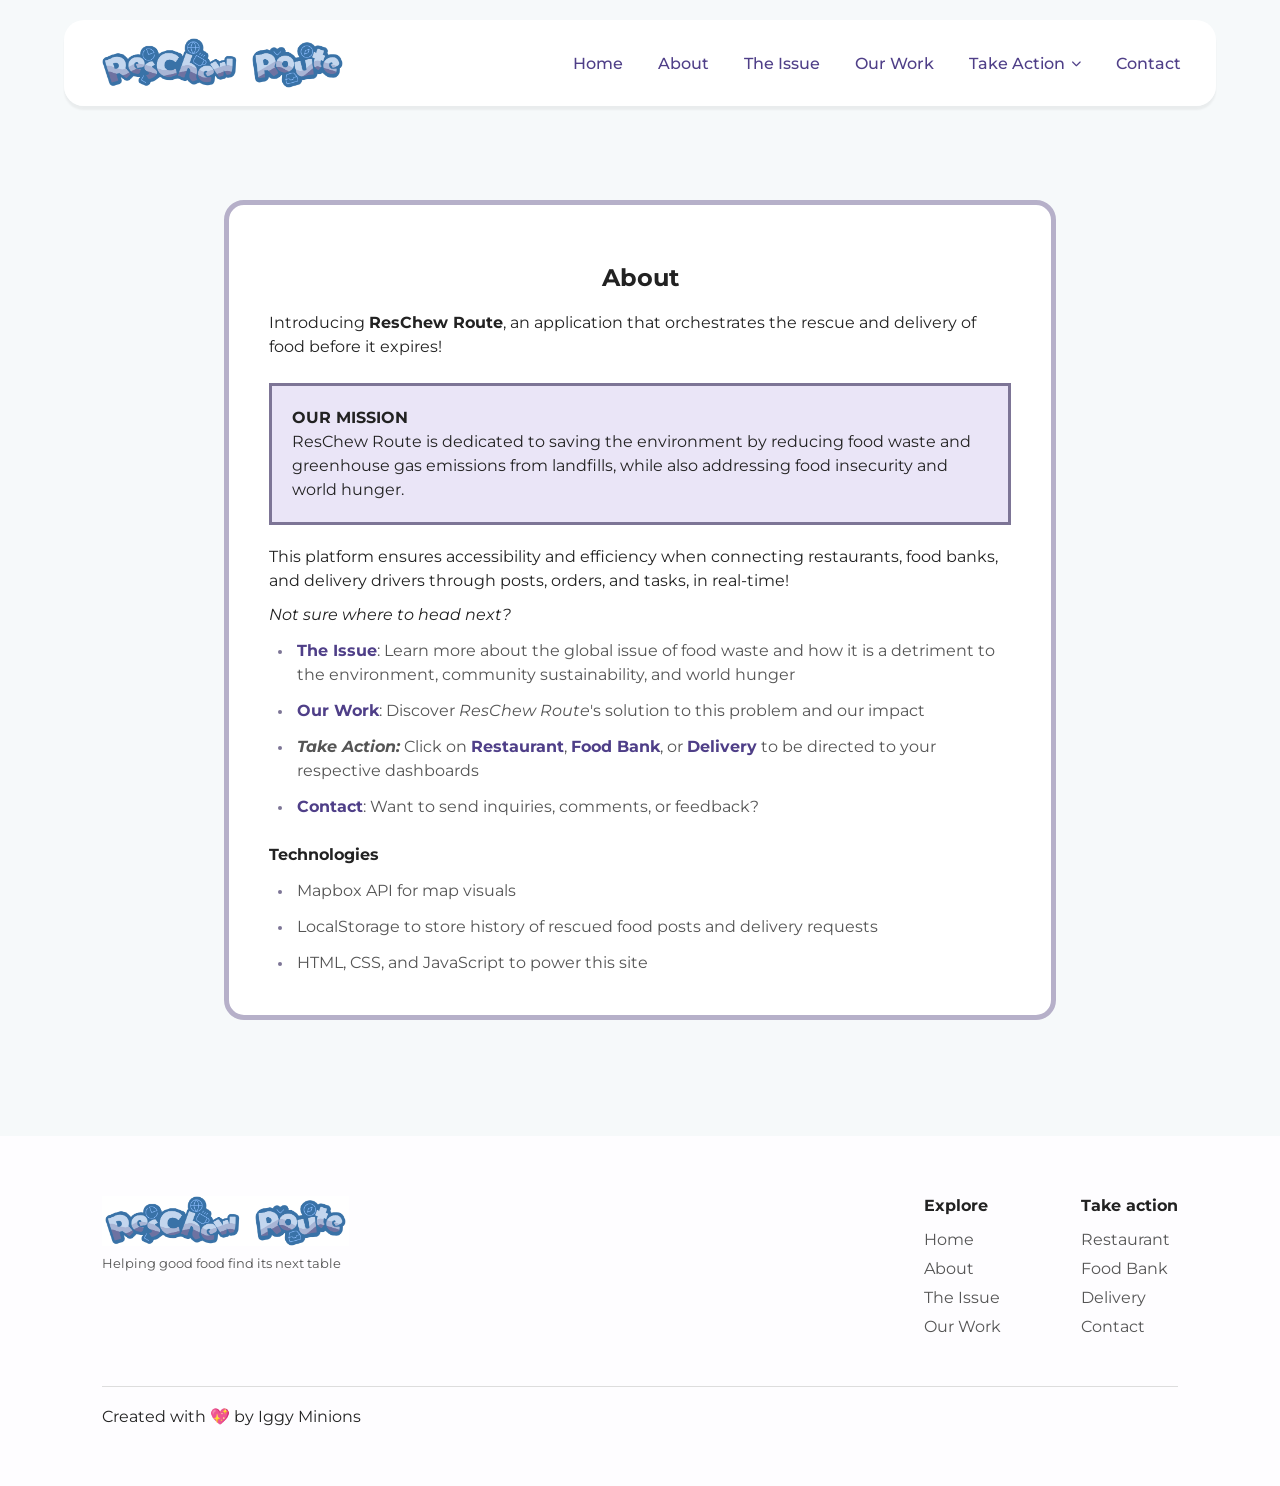
==== commit 89eee090: "text" ====
--- a/templates/about.html
+++ b/templates/about.html
@@ -54,16 +54,16 @@
             <ul class="jot-points">
                 <li><strong><a href="issue.html">The Issue</a></strong>: Learn more about the global issue of food waste and how it is a detriment to the environment, community sustainability, and world hunger</li>
                 <li><strong><a href="ourwork.html">Our Work</a></strong>: Discover <em>ResChew Route</em>'s solution to this problem and our impact</li>
-                <li><strong><em>Take Action:</em></strong> click on <strong><a href="restaurant.html">Restaurant</a></strong>, <strong><a href="foodbank.html">Food Bank</a></strong>, or <strong><a href="delivery.html">Delivery</a></strong> to be directed to your respective dashboard</li>
-                <li><strong><a href="contact.html">Contact</a></strong>: Send inquiries, comments, or feedback</li>
+                <li><strong><em>Take Action:</em></strong> Click on <strong><a href="restaurant.html">Restaurant</a></strong>, <strong><a href="foodbank.html">Food Bank</a></strong>, or <strong><a href="delivery.html">Delivery</a></strong> to be directed to your respective dashboards</li>
+                <li><strong><a href="contact.html">Contact</a></strong>: Want to send inquiries, comments, or feedback?</li>
             </ul>
         </div>
         <br>
         <p><strong>Technologies</strong></p>
         <ul class="jot-points">
-            <li>Map Box API for map visual and distance calculation</li>
-            <li>Database to store history of rescued food</li>
-            <li>Flask for backend</li>
+            <li>Mapbox API for map visuals</li>
+            <li>LocalStorage to store history of rescued food posts and delivery requests</li>
+            <li>HTML, CSS, and JavaScript to power this site</li>
         </ul>
     </div>
     <br><br><br><br>
--- a/static/style.css
+++ b/static/style.css
@@ -82,11 +82,18 @@
 
 .footer-logo {
     display: flex;
-    align-items: center;
-    gap: 10px;
-    font-size: 22px;
-    font-weight: 700;
+    flex-direction: column;
+    align-items: flex-start;
+    gap: 8px;
     color: #251e8a;
+}
+
+.footer-logo p {
+    margin: 0;
+    font-size: 13px;
+    font-weight: 400;
+    line-height: 1.4;
+    color: #555;
 }
 
 .footer-links {
@@ -120,13 +127,16 @@
 }
 
 .hero {
-    min-height: 85vh;
+    min-height: 100vh;
+    width: 100%;
     display: flex;
     justify-content: center;
     align-items: center;
     text-align: center;
     padding: 120px 10% 60px;
-    background-image: url("background.png");
+    
+    background-image: url("../imgs/backgroundfinal.png");
+    
     background-size: cover;
     background-position: center;
     background-repeat: no-repeat;
@@ -1404,4 +1414,4 @@
     height: 50px;
     width: auto;
     display: block;
-}+}
